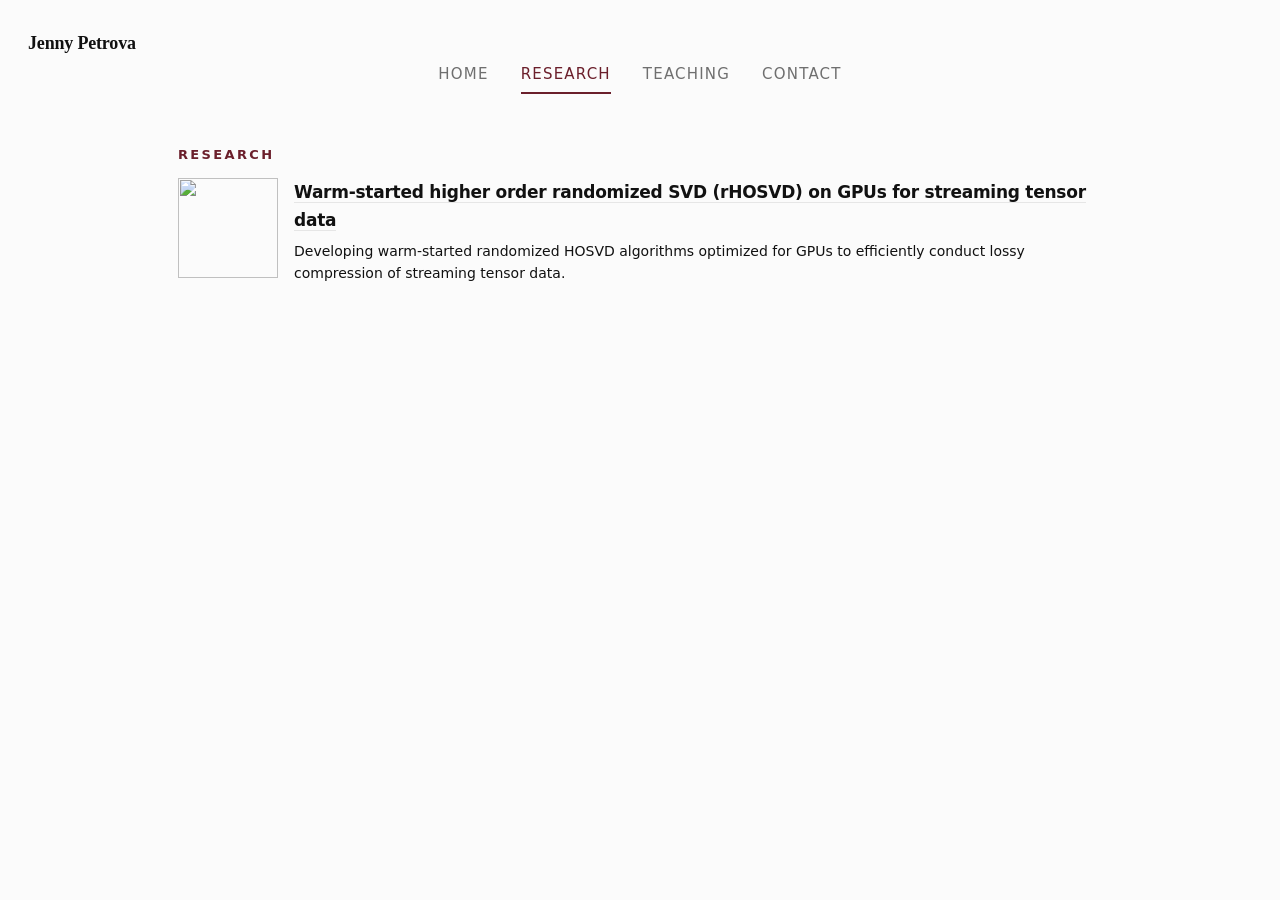
==== research.html @ b5387bd1 "Update research.html" ====
<!doctype html>
<html lang="en">
<head>
  <meta charset="utf-8" />
  <meta name="viewport" content="width=device-width, initial-scale=1" />
  <meta name="description" content="Jenny Petrova — Research" />
  <title>Research — Jenny Petrova</title>
  <link rel="stylesheet" href="assets/site.css">
</head>
<body id="page">
  <div class="page">
    <div class="wrap">
      <header>
        <a href="index.html" class="site-name">Jenny Petrova</a>
        <nav class="top-nav">
          <a href="../../index.html">Home</a>
          <a href="research.html" class="active">Research</a>
          <a href="teaching.html">Teaching</a>
          <a href="contact.html">Contact</a>
        </nav>
      </header>
      <section id="research">
        <h2>Research</h2>
        <div class="card project-card">
          <a href="research/numerical-analysis.html"><img class="project-icon" src="icons/Runge_phenomenon.png" alt=""></a>
          <div class="project-content">
            <div class="card-title">
              <strong><a href="research/numerical-analysis.html">Warm-started higher order randomized SVD (rHOSVD) on GPUs for streaming tensor data</a></strong>
            </div>
            <p>Developing warm-started randomized HOSVD algorithms optimized for GPUs to efficiently conduct lossy compression of streaming tensor data.</p>
          </div>
        </div>
      </section>
    </div>
  </div>
</body>
</html>
---- assets/site.css ----
/* Shared stylesheet for non-home pages */

:root{
  --bg: #fbfbfb;
  --panel: #ffffff;
  --text: #111111;
  --muted: #6f6f6f;
  --accent: #6b1f2b;
  --border: #e6e6e6;
  --chip: #f3f3f3;
  --shadow: 0 1px 0 rgba(0,0,0,0.03);
  --max: 960px;
  --radius: 14px;
  --section-indent: 14px;
  --project-icon-size: 100px;
  --talk-icon-size: calc(var(--project-icon-size) - 10px);
}

*{
  box-sizing: border-box;
}

html{
  scroll-behavior: smooth;
  overflow-y: scroll;
  overflow-x: hidden;
}

body{
  margin: 0;
  background: var(--bg);
  color: var(--text);
  font-family: ui-sans-serif, system-ui, -apple-system, Segoe UI, Roboto, Helvetica, Arial;
  line-height: 1.7;
}

.page{
  width: 100%;
}

.wrap{
  max-width: var(--max);
  margin: 0 auto;
  padding: 40px 18px 80px;
}

/* Affiliations banner: horizontal, top-left */
.affiliations{
  position: absolute;
  top: 16px;
  left: 16px;
  display: flex;
  flex-direction: row;
  gap: 16px;
  align-items: center;
  z-index: 30;
}

/* Prevent global link underline/border on logo links */
.affiliations a{
  border-bottom: none !important;
}

/* Logo sizing (smaller) */
.affil{
  display: inline-flex;
  width: 64px;
}

.affil img{
  display: block;
  width: 100%;
  height: auto;
}

.affil:hover{
  transform: translateY(-1px);
}

header{
  display: flex;
  flex-direction: column;
  gap: 6px;
  padding-top: 28px;
  padding-bottom: 16px;
  margin-bottom: 8px;
}

h1{
  margin: 0;
  font-size: 44px;
  letter-spacing: -0.04em;
  line-height: 1.05;
  font-family: ui-serif, Georgia, Cambria, "Times New Roman", Times, serif;
  font-weight: 700;
}

nav{
  display: flex;
  flex-wrap: wrap;
  gap: 14px;
  margin-top: 6px;
}

nav a{
  text-decoration: none;
  color: var(--muted);
  font-size: 13px;
  border-bottom: 1px solid transparent;
}

nav a:hover{
  color: var(--text);
  border-bottom-color: var(--text);
}

.top-nav{
  display: flex;
  justify-content: center;
  gap: 32px;
  margin-top: -6px;
  margin-bottom: 16px;
}

.top-nav a{
  font-size: 15px;
  font-weight: 500;
  letter-spacing: 0.08em;
  text-transform: uppercase;
  color: var(--muted);
  text-decoration: none;
  border-bottom: 2px solid transparent;
  padding-bottom: 4px;
}

.top-nav a:hover{
  color: var(--text);
  border-bottom-color: var(--text);
}

.site-name{
  position: absolute;
  top: 28px;
  left: 28px;
  font-family: ui-serif, Georgia, Cambria, "Times New Roman", Times, serif;
  font-size: 18px;
  font-weight: 600;
  letter-spacing: -0.01em;
  color: var(--text);
  text-decoration: none;
  border-bottom: none;
}

.site-name:hover{
  color: var(--accent);
}

/* Active nav link */
nav a.active{
  color: var(--accent);
  border-bottom-color: var(--accent);
}

nav a.active:hover{
  color: var(--accent);
  border-bottom-color: var(--accent);
}

a{
  color: var(--text);
  text-decoration: none;
  border-bottom: 1px solid var(--border);
}

a:hover{
  border-bottom-color: var(--text);
}

/* Remove underline/border from icon links */
a:has(.project-icon){
  border-bottom: none !important;
}

a:has(.project-icon):hover{
  border-bottom: none !important;
}

section{
  padding-top: 10px;
}

/* Section headings: flush with container */
h2{
  font-size: 13px;
  letter-spacing: 0.18em;
  text-transform: uppercase;
  color: var(--accent);
  margin: 0 0 12px;
}

/* Section content: flush with container */
section > .card,
section > .facts,
section > ul,
section > p{
  margin-left: 0;
}

section > .card + .card{
  margin-top: 14px;
}

.card{
  border: 1px solid var(--border);
  background: var(--panel);
  border-radius: var(--radius);
  padding: 14px;
  box-shadow: var(--shadow);
}

.card + .card{
  margin-top: 14px;
}

#talks .card,
#research .card{
  border: none;
  background: transparent;
  box-shadow: none;
  padding: 0;
}

#talks .project-card,
#research .project-card{
  padding: 0;
}

#talks .card + .card,
#research .card + .card{
  margin-top: 24px;
}

.project-card{
  display: flex;
  align-items: flex-start;
  gap: 16px;
  padding: 14px 14px 0;
}

.project-icon{
  width: var(--project-icon-size);
  height: var(--project-icon-size);
  aspect-ratio: 1 / 1;
  object-fit: cover;
  border-radius: 0;
  flex-shrink: 0;
  display: block;
}



.project-content{
  flex: 1;
  display: flex;
  flex-direction: column;
  gap: 6px;
}

.project-card + .project-card{
  margin-top: 14px;
}

.project-content p{
  margin-top: 4px;
}

#talks .project-content{  
  display: flex;
  flex-direction: column;
  gap: 0px;
}

#talks .project-icon{
  width: 60px;
  height: 60px;
}

#talks .project-content p{
  margin: 0;
  font-size: 14px;
  line-height: 1.55;
}

#talks .ghost-text{
  visibility: hidden;
}

#talks .project-card + .project-card{

  margin-top: 32px;
}

#talks .card-title strong,
#research .card-title strong{
  font-size: 17px;
}

#research .project-content p{
  margin: 0;
  font-size: 14px;
  line-height: 1.55;
}

#research .project-content{
  gap: 4px;
}

.card-title{
  display: flex;
  justify-content: space-between;
  align-items: baseline;
  margin-bottom: 2px;
}

.card-title strong{
  font-weight: 650;
  letter-spacing: -0.015em;
}

.meta{
  color: var(--muted);
  font-size: 14px;
}

/* FACTS (base) */
.facts{
  display: grid;
  grid-template-columns: 1fr;
  gap: 10px;
}

.fact{
  display: grid;
  grid-template-columns: 110px 1fr;
  gap: 14px;
  font-size: 14px;
}

.fact span:first-child{
  color: var(--muted);
}

.fact span:last-child{
  text-align: center;
}

/* Responsive media queries */
@media (max-width: 900px){
  .affiliations{
    display: none;
  }
  .wrap{
    padding-left: 18px;
  }
}

@media (max-width: 640px){
  .top-nav{
    gap: 18px;
    flex-wrap: wrap;
  }
}
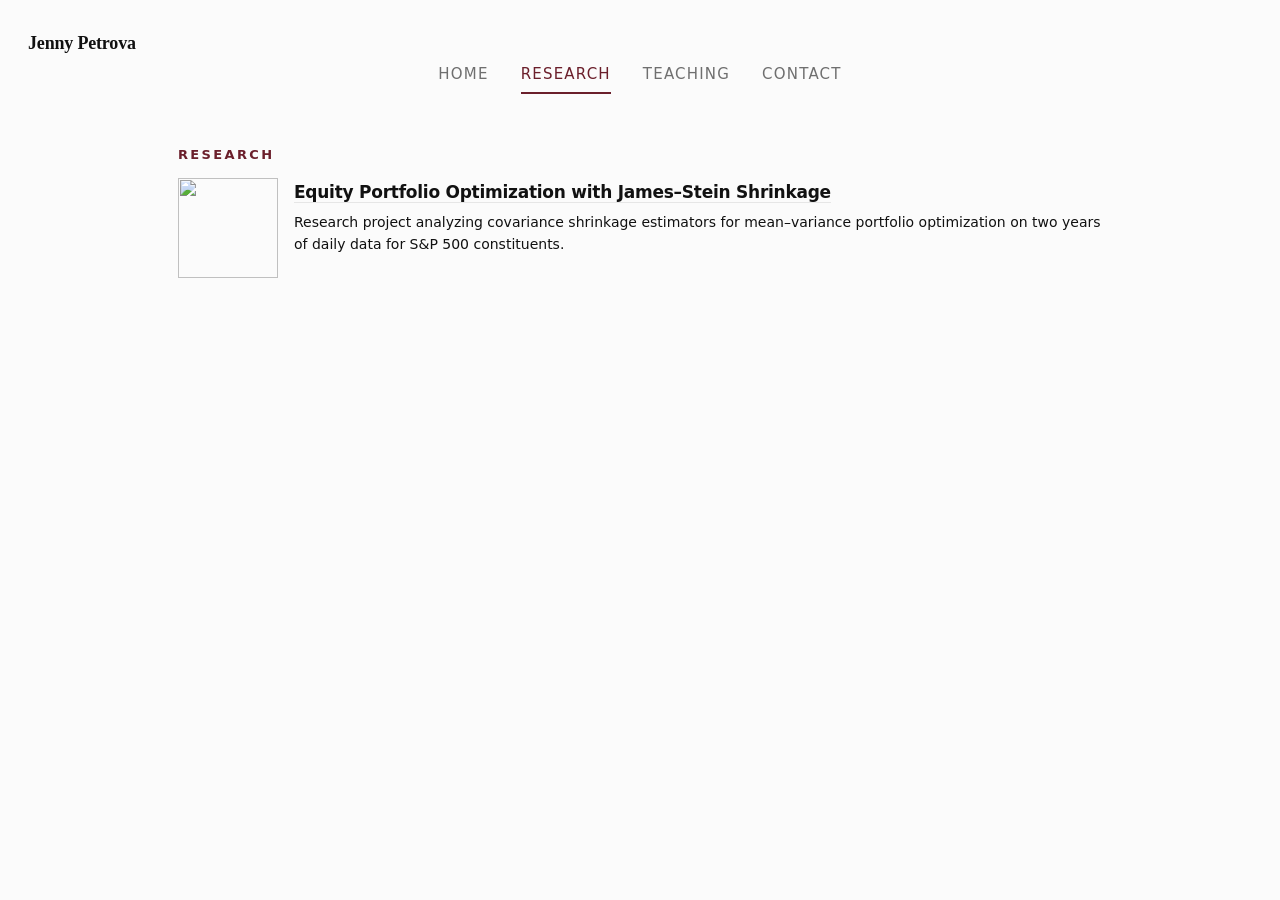
==== commit f8bb0864: "Update research.html" ====
--- a/research.html
+++ b/research.html
@@ -25,9 +25,9 @@
           <a href="research/numerical-analysis.html"><img class="project-icon" src="icons/Runge_phenomenon.png" alt=""></a>
           <div class="project-content">
             <div class="card-title">
-              <strong><a href="research/numerical-analysis.html">Warm-started higher order randomized SVD (rHOSVD) on GPUs for streaming tensor data</a></strong>
+              <strong><a href="research/numerical-analysis.html">Equity Portfolio Optimization with James–Stein Shrinkage</a></strong>
             </div>
-            <p>Developing warm-started randomized HOSVD algorithms optimized for GPUs to efficiently conduct lossy compression of streaming tensor data.</p>
+            <p>Research project analyzing covariance shrinkage estimators for mean–variance portfolio optimization on two years of daily data for S&P 500 constituents.</p>
           </div>
         </div>
       </section>
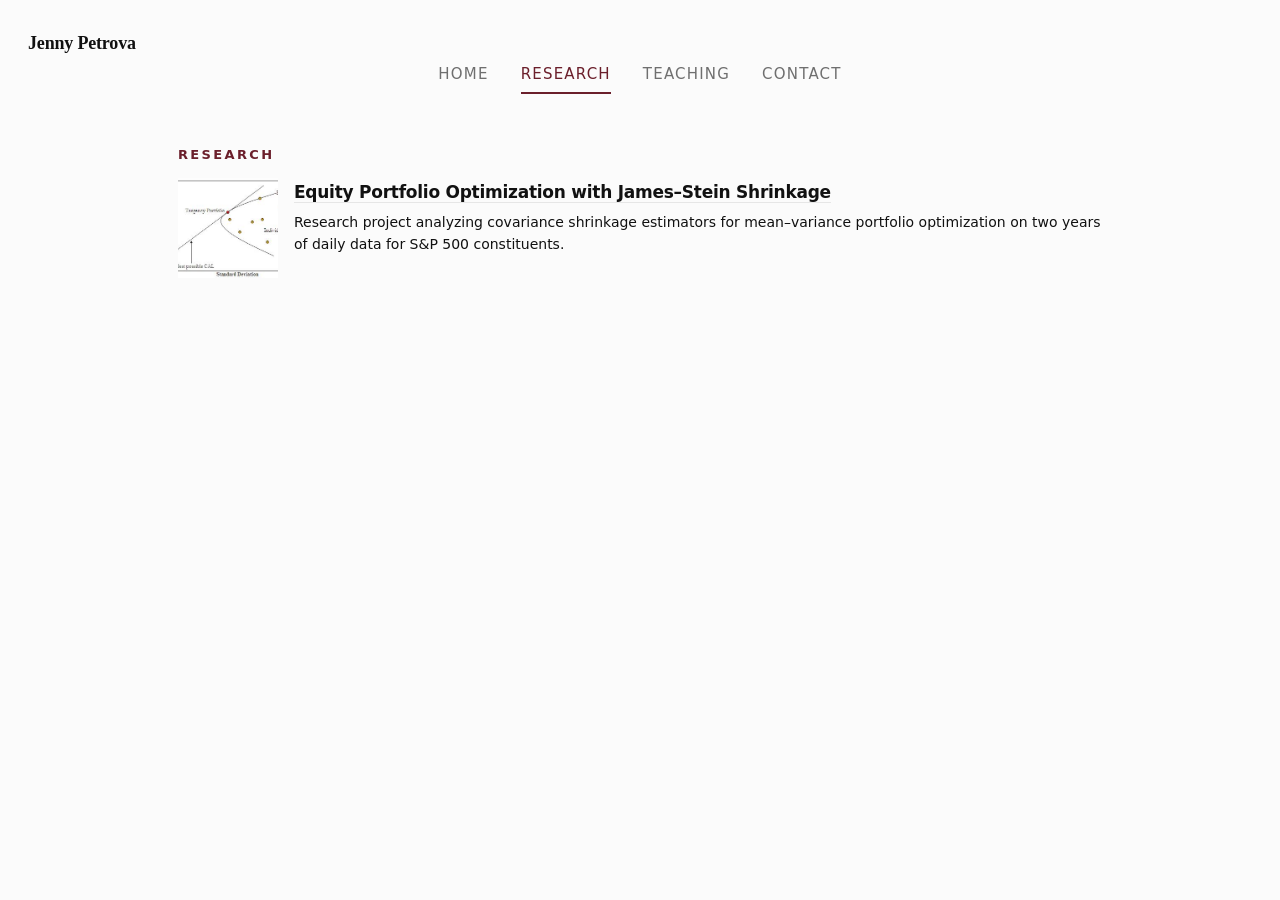
==== commit 3b240355: "Update research.html" ====
--- a/research.html
+++ b/research.html
@@ -22,7 +22,7 @@
       <section id="research">
         <h2>Research</h2>
         <div class="card project-card">
-          <a href="research/numerical-analysis.html"><img class="project-icon" src="icons/Runge_phenomenon.png" alt=""></a>
+          <a href="research/numerical-analysis.html"><img class="project-icon" src="icons/Markowitz_frontier.jpg" alt=""></a>
           <div class="project-content">
             <div class="card-title">
               <strong><a href="research/numerical-analysis.html">Equity Portfolio Optimization with James–Stein Shrinkage</a></strong>
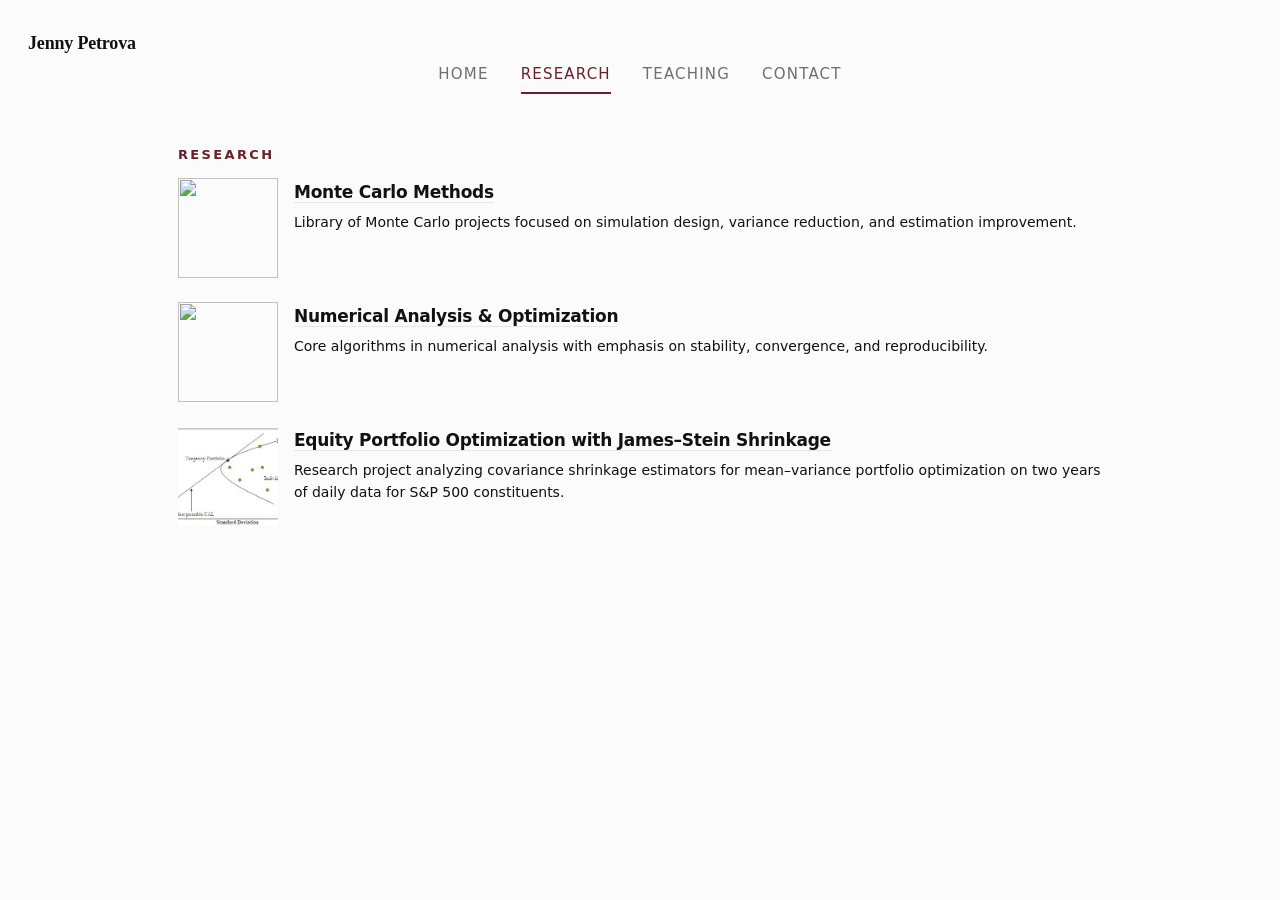
==== commit 7852b8cb: "Update research.html" ====
--- a/research.html
+++ b/research.html
@@ -22,6 +22,24 @@
       <section id="research">
         <h2>Research</h2>
         <div class="card project-card">
+          <a href="research/vix-hedging.html"><img class="project-icon" src="assets/research/icons/vix.jpg" alt=""></a>
+          <div class="project-content">
+            <div class="card-title">
+              <strong><a href="research/vix-hedging.html">Monte Carlo Methods</a></strong>
+            </div>
+            <p>Library of Monte Carlo projects focused on simulation design, variance reduction, and estimation improvement.</p>
+          </div>
+        </div>
+        <div class="card project-card">
+          <a href="research/vix-hedging.html"><img class="project-icon" src="assets/research/icons/vix.jpg" alt=""></a>
+          <div class="project-content">
+            <div class="card-title">
+              <strong><a href="research/vix-hedging.html">Numerical Analysis & Optimization</a></strong>
+            </div>
+            <p>Core algorithms in numerical analysis with emphasis on stability, convergence, and reproducibility.</p>
+          </div>
+        </div>
+        <div class="card project-card">
           <a href="research/numerical-analysis.html"><img class="project-icon" src="icons/Markowitz_frontier.jpg" alt=""></a>
           <div class="project-content">
             <div class="card-title">
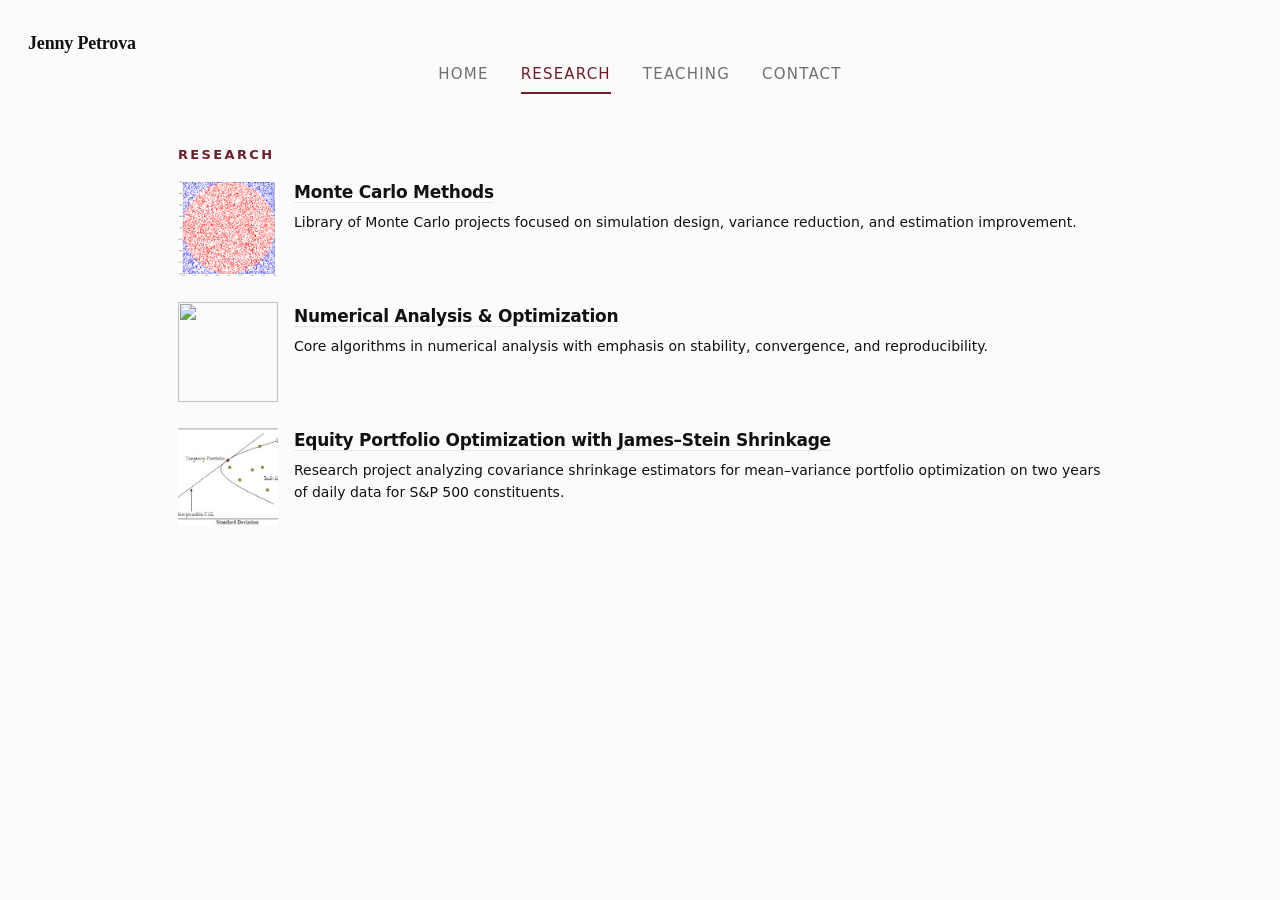
==== commit e29f5cfb: "Update research.html" ====
--- a/research.html
+++ b/research.html
@@ -22,7 +22,7 @@
       <section id="research">
         <h2>Research</h2>
         <div class="card project-card">
-          <a href="research/vix-hedging.html"><img class="project-icon" src="assets/research/icons/vix.jpg" alt=""></a>
+          <a href="research/vix-hedging.html"><img class="project-icon" src="icons/throwingdarts.png" alt=""></a>
           <div class="project-content">
             <div class="card-title">
               <strong><a href="research/vix-hedging.html">Monte Carlo Methods</a></strong>
@@ -31,7 +31,7 @@
           </div>
         </div>
         <div class="card project-card">
-          <a href="research/vix-hedging.html"><img class="project-icon" src="assets/research/icons/vix.jpg" alt=""></a>
+          <a href="research/vix-hedging.html"><img class="project-icon" src="Runge_phenomenon.svg" alt=""></a>
           <div class="project-content">
             <div class="card-title">
               <strong><a href="research/vix-hedging.html">Numerical Analysis & Optimization</a></strong>
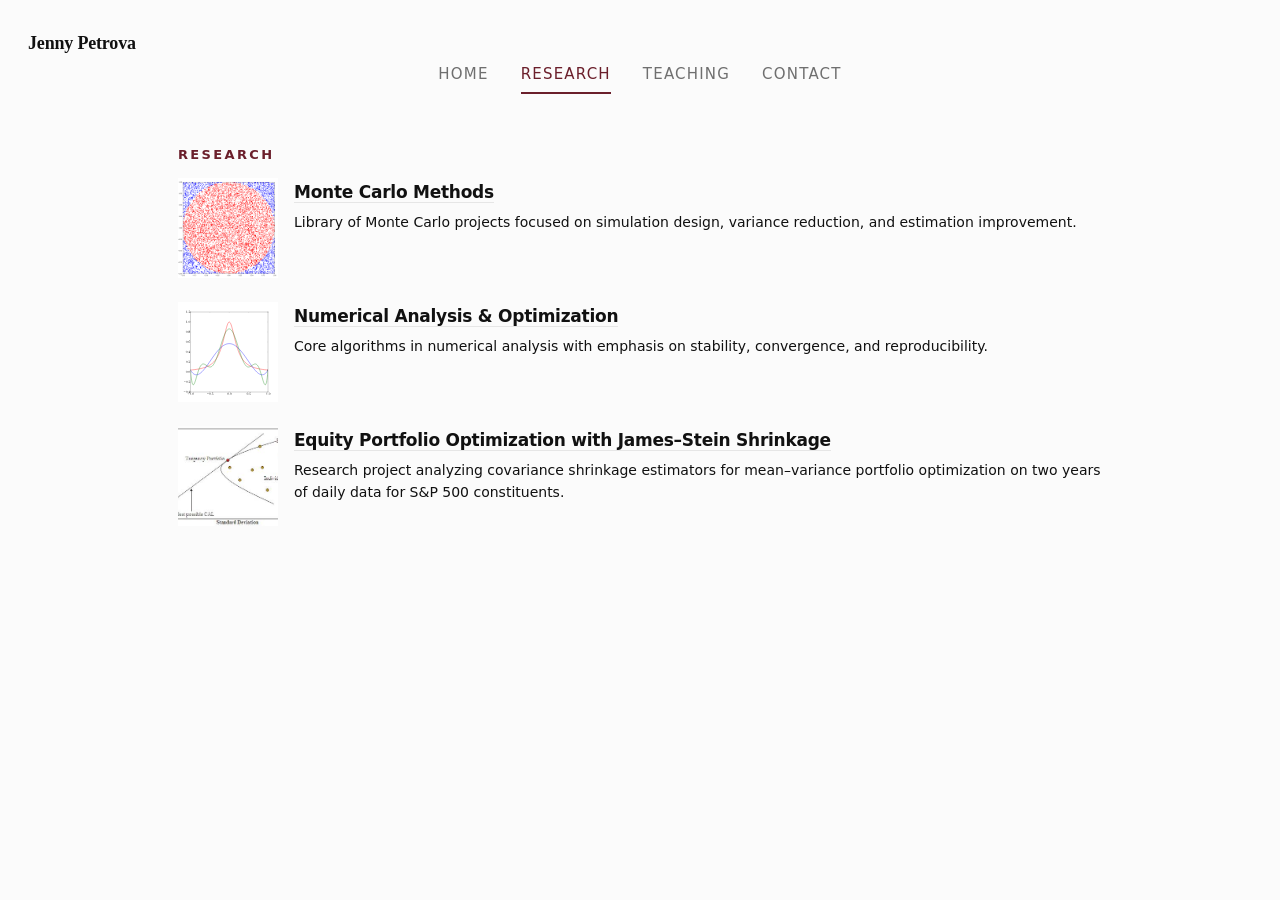
==== commit 270091a6: "structure changes" ====
--- a/research.html
+++ b/research.html
@@ -22,28 +22,28 @@
       <section id="research">
         <h2>Research</h2>
         <div class="card project-card">
-          <a href="research/vix-hedging.html"><img class="project-icon" src="icons/throwingdarts.png" alt=""></a>
+          <a href="research/monte-carlo.html"><img class="project-icon" src="icons/throwingdarts.png" alt=""></a>
           <div class="project-content">
             <div class="card-title">
-              <strong><a href="research/vix-hedging.html">Monte Carlo Methods</a></strong>
+              <strong><a href="research/monte-carlo.html">Monte Carlo Methods</a></strong>
             </div>
             <p>Library of Monte Carlo projects focused on simulation design, variance reduction, and estimation improvement.</p>
           </div>
         </div>
         <div class="card project-card">
-          <a href="research/vix-hedging.html"><img class="project-icon" src="Runge_phenomenon.svg" alt=""></a>
+          <a href="research/numerical-analysis.html"><img class="project-icon" src="icons/Runge_phenomenon.svg" alt=""></a>
           <div class="project-content">
             <div class="card-title">
-              <strong><a href="research/vix-hedging.html">Numerical Analysis & Optimization</a></strong>
+              <strong><a href="research/numerical-analysis.html">Numerical Analysis & Optimization</a></strong>
             </div>
             <p>Core algorithms in numerical analysis with emphasis on stability, convergence, and reproducibility.</p>
           </div>
         </div>
         <div class="card project-card">
-          <a href="research/numerical-analysis.html"><img class="project-icon" src="icons/Markowitz_frontier.jpg" alt=""></a>
+          <a href="research/vix-hedging.html"><img class="project-icon" src="icons/Markowitz_frontier.jpg" alt=""></a>
           <div class="project-content">
             <div class="card-title">
-              <strong><a href="research/numerical-analysis.html">Equity Portfolio Optimization with James–Stein Shrinkage</a></strong>
+              <strong><a href="research/vix-hedging.html">Equity Portfolio Optimization with James–Stein Shrinkage</a></strong>
             </div>
             <p>Research project analyzing covariance shrinkage estimators for mean–variance portfolio optimization on two years of daily data for S&P 500 constituents.</p>
           </div>
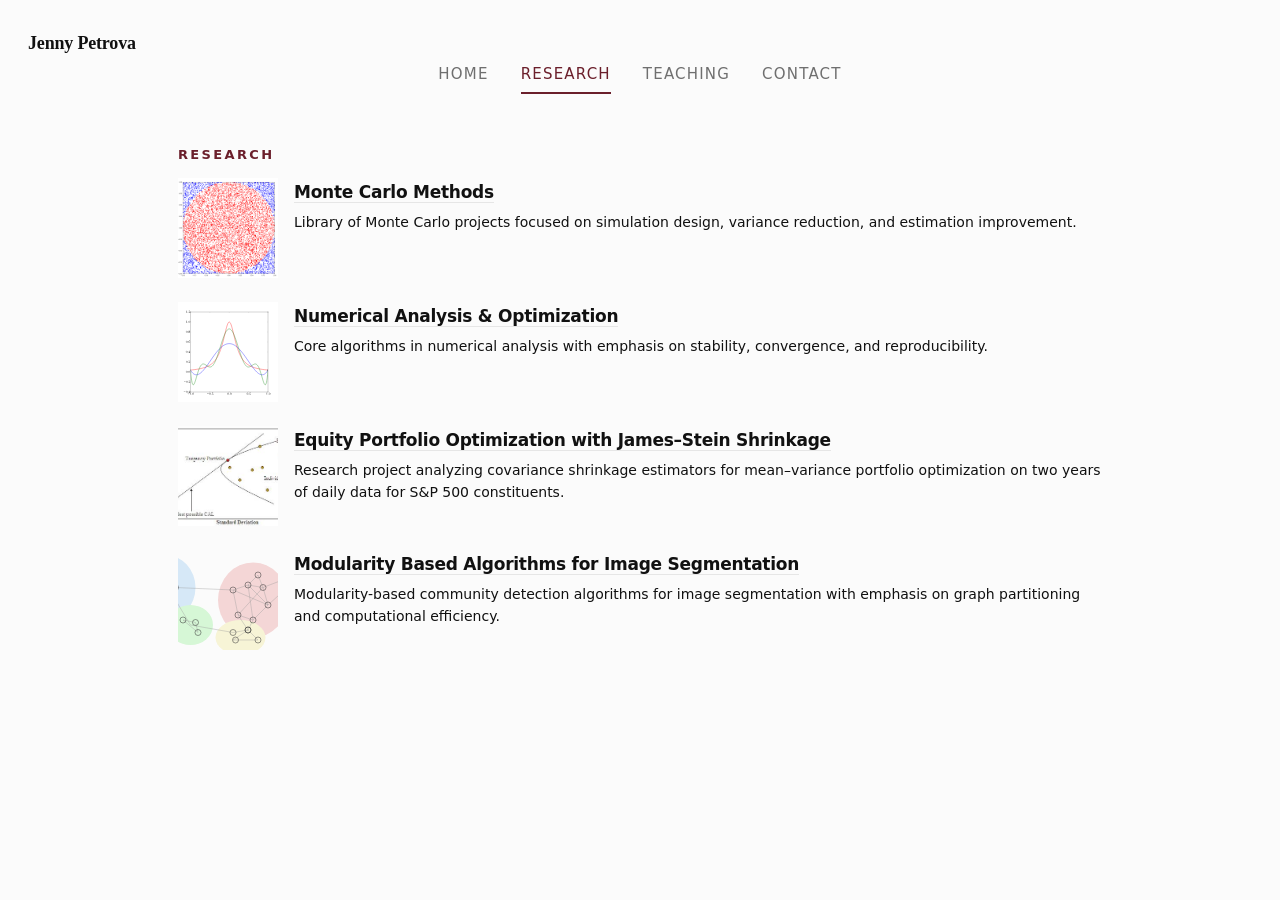
==== commit 3cb73c95: "added project" ====
--- a/research.html
+++ b/research.html
@@ -48,6 +48,15 @@
             <p>Research project analyzing covariance shrinkage estimators for mean–variance portfolio optimization on two years of daily data for S&P 500 constituents.</p>
           </div>
         </div>
+        <div class="card project-card">
+          <a href="research/modularity-image-segmentation.html"><img class="project-icon" src="icons/community_detection.svg" alt=""></a>
+          <div class="project-content">
+            <div class="card-title">
+              <strong><a href="research/modularity-image-segmentation.html">Modularity Based Algorithms for Image Segmentation</a></strong>
+            </div>
+            <p>Modularity-based community detection algorithms for image segmentation with emphasis on graph partitioning and computational efficiency.</p>
+          </div>
+        </div>
       </section>
     </div>
   </div>
